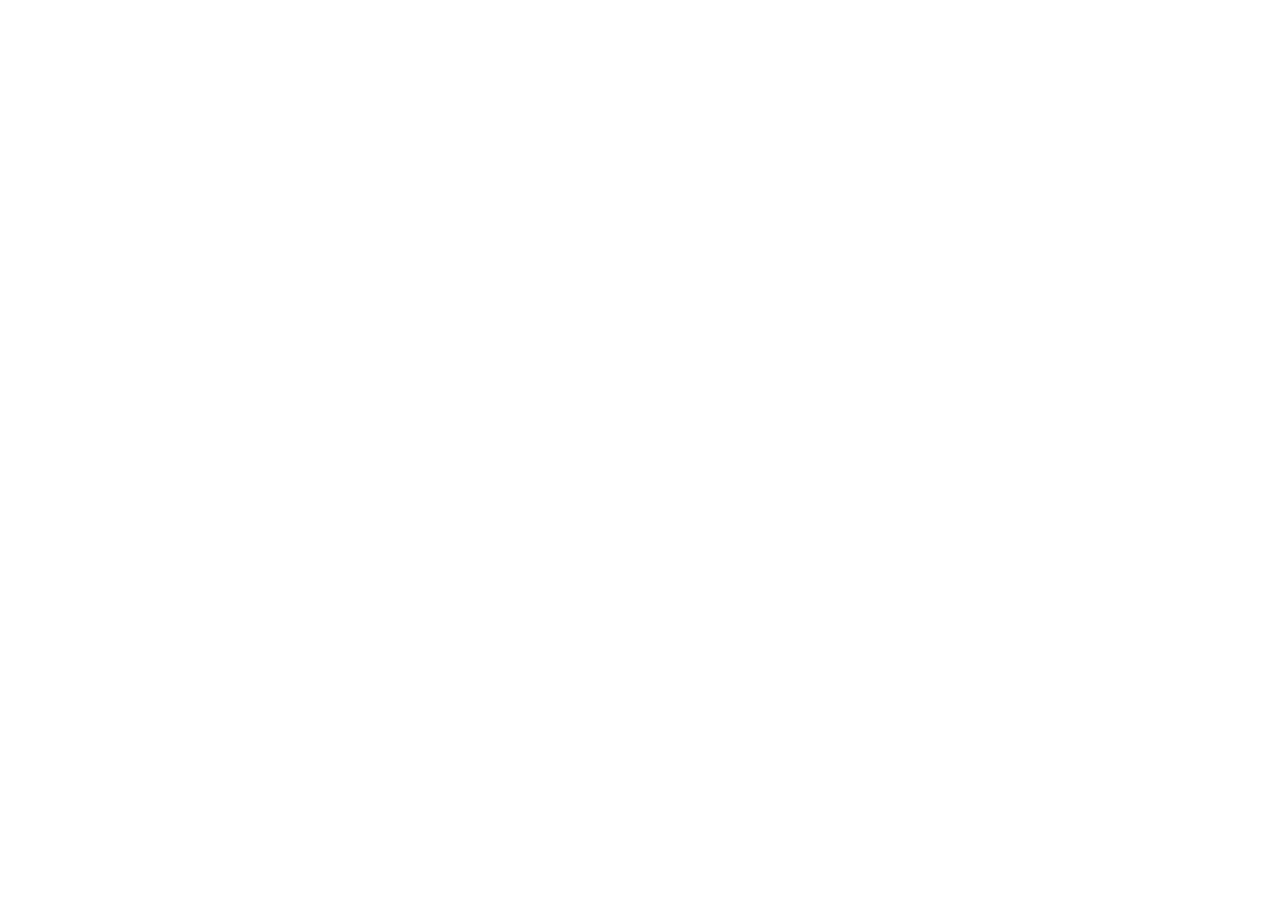
==== getting-started.html @ dcd53ef1 "set up html for second page and link it to css file" ====
<!DOCTYPE html>
<html lang="en">
<head>
    <meta charset="UTF-8">
    <meta name="viewport" content="width=device-width, initial-scale=1.0">
    <title>Getting Started</title>
    <link rel="stylesheet" href="./css/styles.css">
</head>
<body>
    
    <header>
        
    </header>
    <main></main>
    <footer></footer>
</body>
</html>
---- css/styles.css ----
*,
*:after,
*:before {
    box-sizing: border-box;
}

body {
    font-family:'Courier New', Courier, monospace, sans-serif;
    color: #1b1b1b;
    font-size: 1.1rem;
    line-height: 1.5;
    margin: 0.5rem;

    @media (width > 850px){
        font-size: 1.4rem;
    }
}

.wrapper{
    max-inline-size: 1000px;
    margin: 0 auto;
    
}

.teal-text{
    color: #077997;
}

img {
    max-inline-size: 100%;
    display: block;
    margin-block: 0.3rem;
}

                /* Navigation */

header {
    display: flex;
    justify-content: space-between;
}

.primary-navigation ul {
    display: flex;
    gap: 1rem;

    list-style: none;
    margin: 0;
    padding: 0;
}

.primary-navigation ul a {
    text-decoration: none;
    color: inherit;
    font-weight: bold;
}

.primary-navigation a:hover,
.primary-navigation a:focus-visible {
    color: #cf6c6c;
}

.title {
    line-height: 1;
    /* font-size: 2rem; */
    font-size: 2.5rem;
    color: #494d55;
    text-align: center;

    @media (width > 500px){
        font-size: 5rem;
        line-height: 1;
    }

    @media (width > 850px) {
        font-size: 6.5rem;
        line-height: 1;
    }
}

h2{
    color: #cb731b;
    font-size: 2rem;
    margin: 0;
}

.teal-background{
    background: #087997;
    color: #fff;
    padding: 0.2rem 0.4rem;
    border: 5px groove #044f64;
    border-radius: 0.7rem;
}

footer{
    text-align: center;
}

/* Layout */
.two-column-layout{
    margin-block: 1rem;
}

@media (width > 850px){
    .two-column-layout{
        display: flex;
        justify-content: space-between;
        gap: 2rem;
    }

    .two-colum-layout > * {
        max-inline-size: 47%;
        flex: 1 1 auto;
        align-self: start;
    }
}

a{
    color: inherit;
}

a:visited{
    color: #79df79;
}

a:hover, 
a:focus-visible {
    color: #a28348;
}

a:active {
    color: #1f190a00;
}
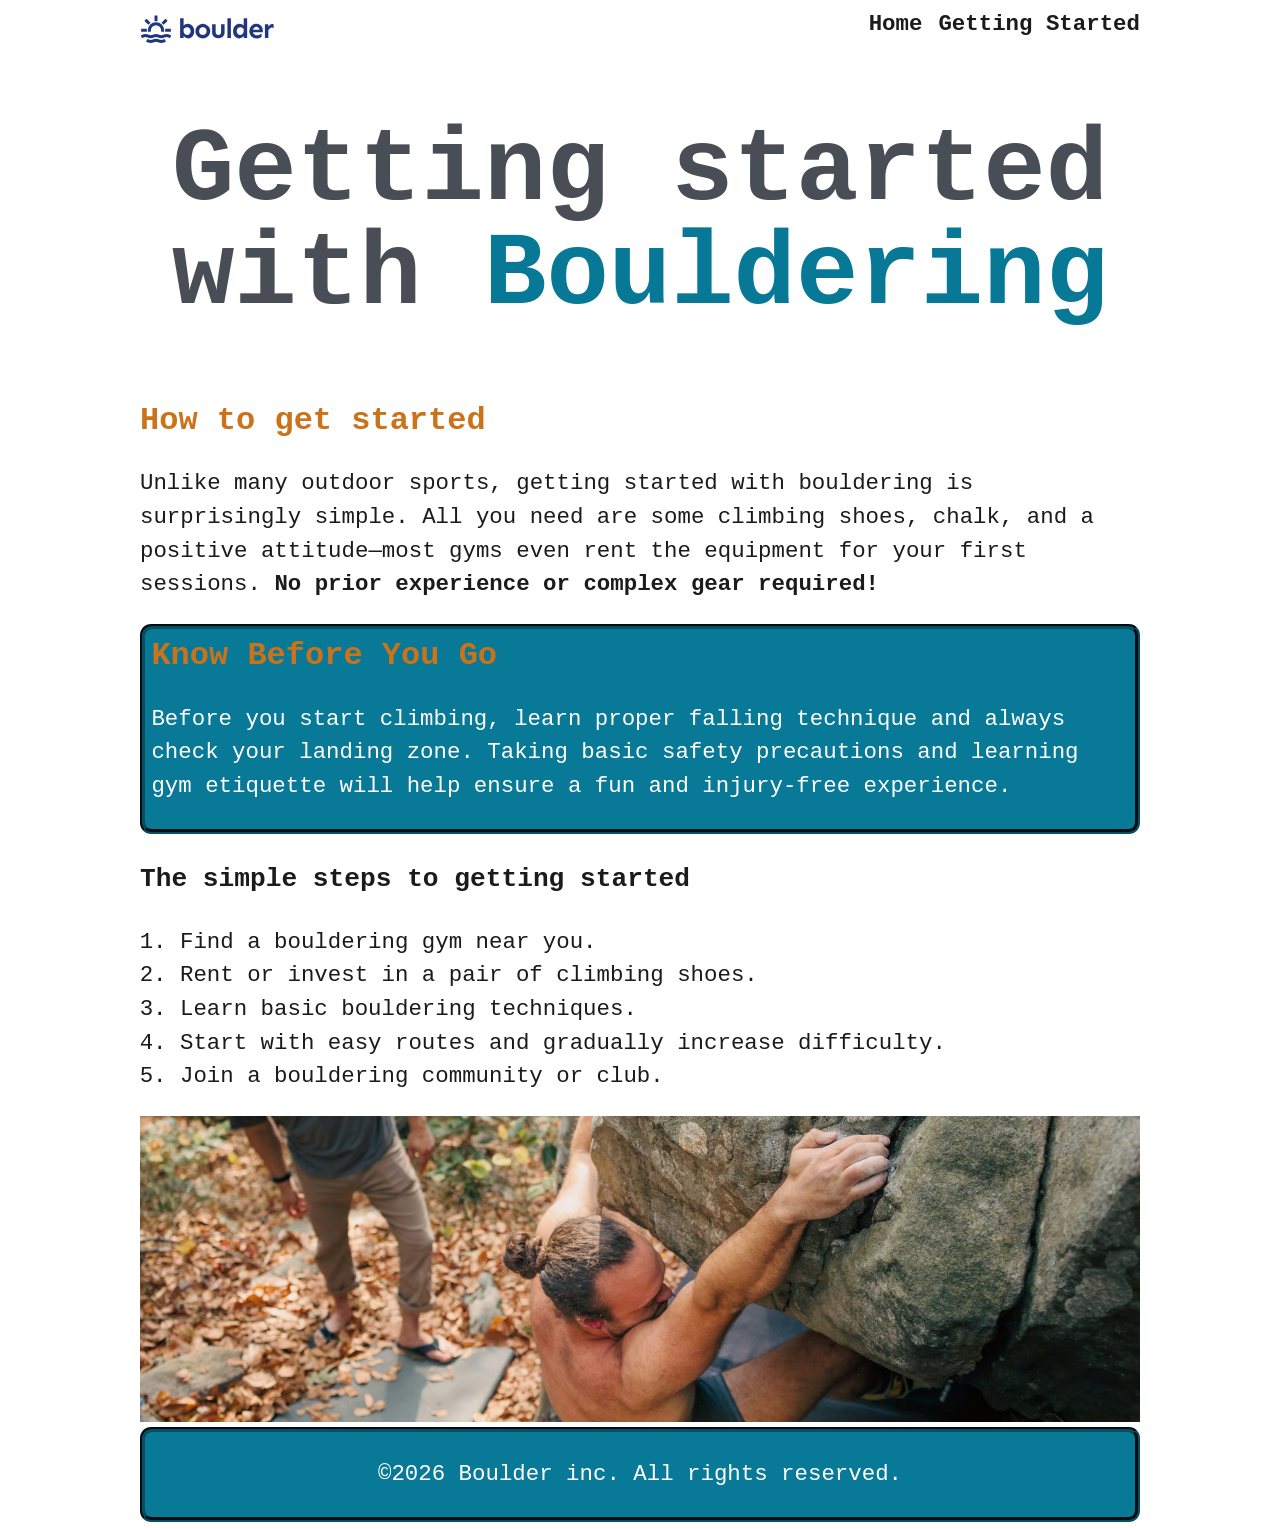
==== commit 500ab856: "add getting started pages html" ====
--- a/getting-started.html
+++ b/getting-started.html
@@ -8,10 +8,44 @@
 </head>
 <body>
     
-    <header>
+    <div class="wrapper">
+        <header>
+            <img src="./images/logo.svg" alt="Boulder Inc. Logo">
+            <nav class="primary-navigation" aria-label="Primary Navigation">
+                <ul>
+                    <li><a href="./index.html">Home</a></li>
+                    <li><a href="./getting-started.html">Getting Started</a></li>
+                </ul>
+            </nav>
+        </header>
+        <main>
+            <h1 class="title">Getting started with <span class="teal-text">Bouldering</span></h1>
+            <section>
+                <h2>How to get started</h2>
+                <p>Unlike many outdoor sports, getting started with bouldering is surprisingly simple. All you need are some climbing shoes, chalk, and a positive attitude—most gyms even rent the equipment for your first sessions. <strong>No prior experience or complex gear required!</strong></p>
+            </section>
+            <section>
+                <div class="teal-background">
+                    <h2>Know Before You Go</h2>
+                    <p>Before you start climbing, learn proper falling technique and always check your landing zone. Taking basic safety precautions and learning gym etiquette will help ensure a fun and injury-free experience.</p>
+                </div>
+                <div class="list">
+                    <h3>The simple steps to getting started</h3>
+                    <ol>
+                        <li>Find a bouldering gym near you.</li>
+                        <li>Rent or invest in a pair of climbing shoes.</li>
+                        <li>Learn basic bouldering techniques.</li>
+                        <li>Start with easy routes and gradually increase difficulty.</li>
+                        <li>Join a bouldering community or club.</li>
+                    </ol>
+                </div>
+            </section>
         
-    </header>
-    <main></main>
-    <footer></footer>
+            <img src="./images/getting-started-outdoors.jpg" alt="A person climbing a boulder in outdoor bouldering gym">
+        </main>
+        <footer class="teal-background">
+            <p>&copy;2026 Boulder inc. All rights reserved.</p>
+        </footer>
+    </div>
 </body>
 </html>
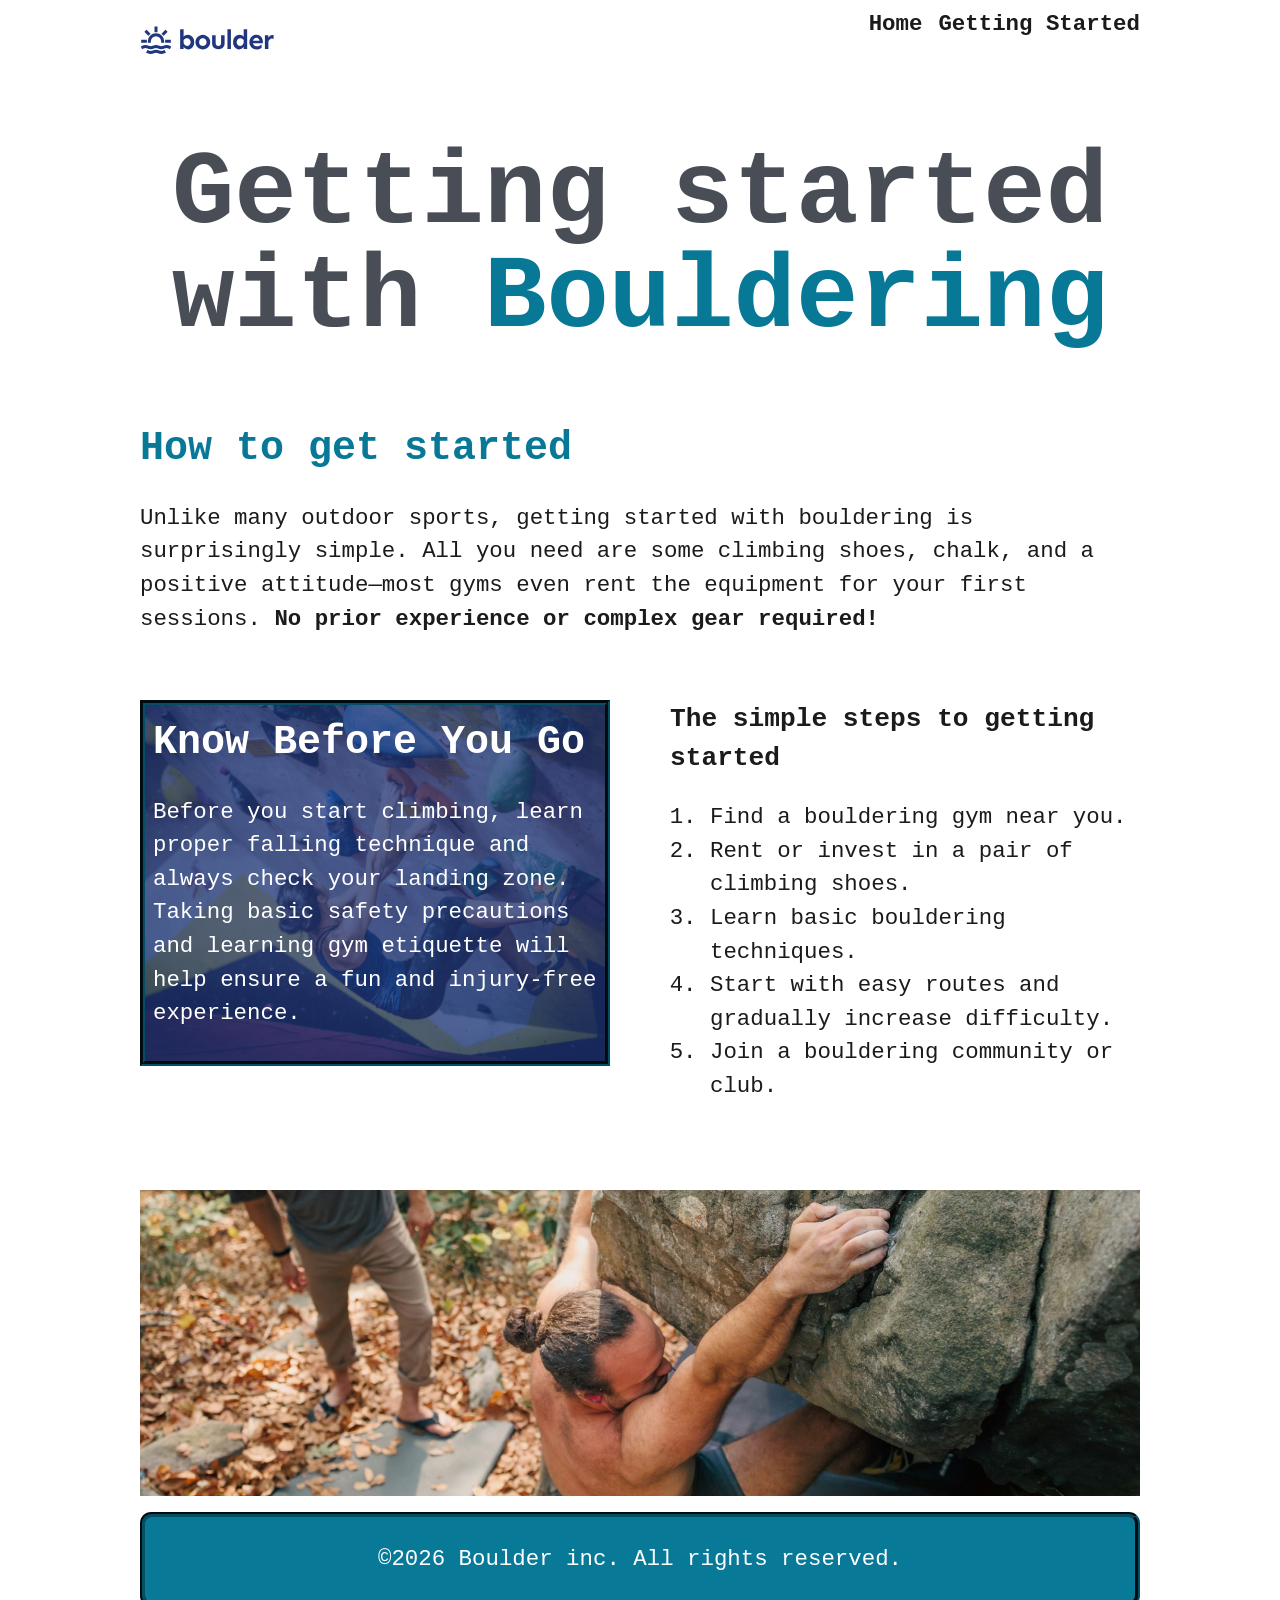
==== commit ad1df0a0: "apply background image to page and then tweak other styles too" ====
--- a/getting-started.html
+++ b/getting-started.html
@@ -20,16 +20,23 @@
         </header>
         <main>
             <h1 class="title">Getting started with <span class="teal-text">Bouldering</span></h1>
+
             <section>
-                <h2>How to get started</h2>
+
+                <h2 class="teal-text">How to get started</h2>
                 <p>Unlike many outdoor sports, getting started with bouldering is surprisingly simple. All you need are some climbing shoes, chalk, and a positive attitude—most gyms even rent the equipment for your first sessions. <strong>No prior experience or complex gear required!</strong></p>
+
             </section>
-            <section>
-                <div class="teal-background">
+
+            <section class="two-column-layout">
+
+                <div class="background-accent">
                     <h2>Know Before You Go</h2>
                     <p>Before you start climbing, learn proper falling technique and always check your landing zone. Taking basic safety precautions and learning gym etiquette will help ensure a fun and injury-free experience.</p>
                 </div>
-                <div class="list">
+
+                <div>
+
                     <h3>The simple steps to getting started</h3>
                     <ol>
                         <li>Find a bouldering gym near you.</li>
@@ -38,7 +45,9 @@
                         <li>Start with easy routes and gradually increase difficulty.</li>
                         <li>Join a bouldering community or club.</li>
                     </ol>
+                    
                 </div>
+
             </section>
         
             <img src="./images/getting-started-outdoors.jpg" alt="A person climbing a boulder in outdoor bouldering gym">
--- a/css/styles.css
+++ b/css/styles.css
@@ -29,7 +29,7 @@
 img {
     max-inline-size: 100%;
     display: block;
-    margin-block: 0.3rem;
+    margin-block: 1rem;
 }
 
                 /* Navigation */
@@ -81,6 +81,27 @@
     color: #cb731b;
     font-size: 2rem;
     margin: 0;
+
+    @media (width > 850px){
+        font-size: 2.5rem;
+    }
+}
+
+h3 {
+    margin: 0;
+}
+
+.background-accent{
+    background-image: url(../images/simple-steps.jpg);
+    background-position: center;
+    background-size: cover;
+    color: #fff;
+    padding: 0.5rem;
+    border: 5px groove #044f64;
+}
+
+.background-accent h2 {
+    color: #fff;
 }
 
 .teal-background{
@@ -93,12 +114,16 @@
 
 footer{
     text-align: center;
+    margin-top: 1rem;
 }
 
 /* Layout */
-.two-column-layout{
-    margin-block: 1rem;
+.two-column-layout,
+.two-column-layout > *{
+    margin-block: 2rem;
 }
+
+
 
 @media (width > 850px){
     .two-column-layout{
@@ -107,9 +132,9 @@
         gap: 2rem;
     }
 
-    .two-colum-layout > * {
+    .two-column-layout > * {
         max-inline-size: 47%;
-        flex: 1 1 auto;
+        flex: 1 1 0;
         align-self: start;
     }
 }
